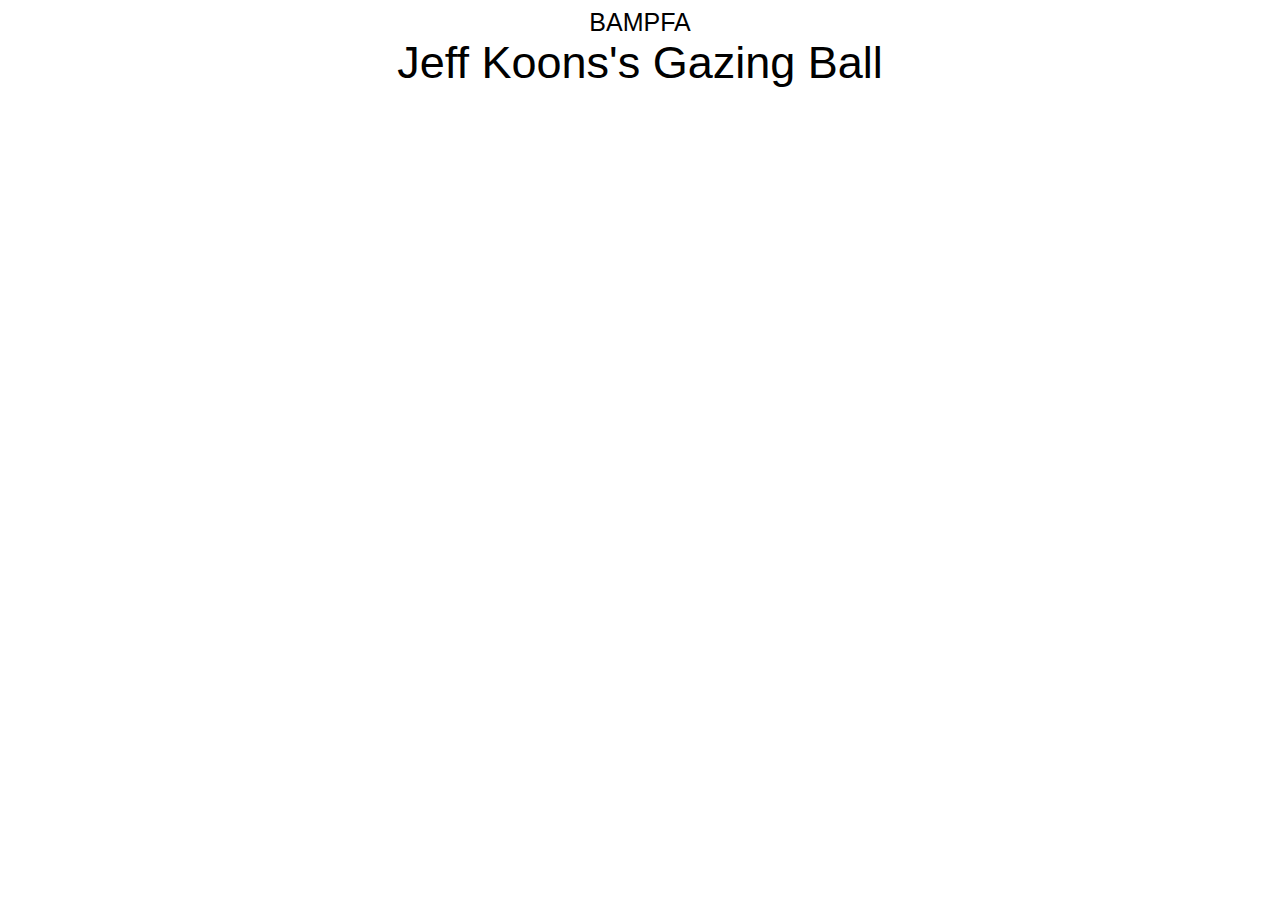
==== project3/index.html @ c43d0291 "edit" ====
<!DOCTYPE html>
<html>

<head>
    <title></title>
    <meta charset="utf-8" />
    <link rel="stylesheet" type="text/css" href="css/styles.css">
 
</head>

<body>

<div id="header">
	BAMPFA
</div>

<div id="header2">
	Jeff Koons's Gazing Ball
</div>



<div class="picture">

<img id="pic1"><img width="350px" src="images/gb1.jpg"></img>

</div>

<div class="picture">

<img width="350px" src="images/gb2.jpg">

</div>

<div class="picture">

<img width="350px" src="images/gb3.jpg">

</div>

<div class="picture">

<img width="350px" src="images/gb5.jpg">
</div>

</div>






















</body>
</html>
---- project3/css/styles.css ----
#header{
	text-align: center;
	font-family: sans-serif;
	font-size: 25px;
}

#header2{
	text-align: center;
	font-family: sans-serif;
	font-size: 45px;
}

.picture{
	position: absolute;
	visibility: hidden;
}
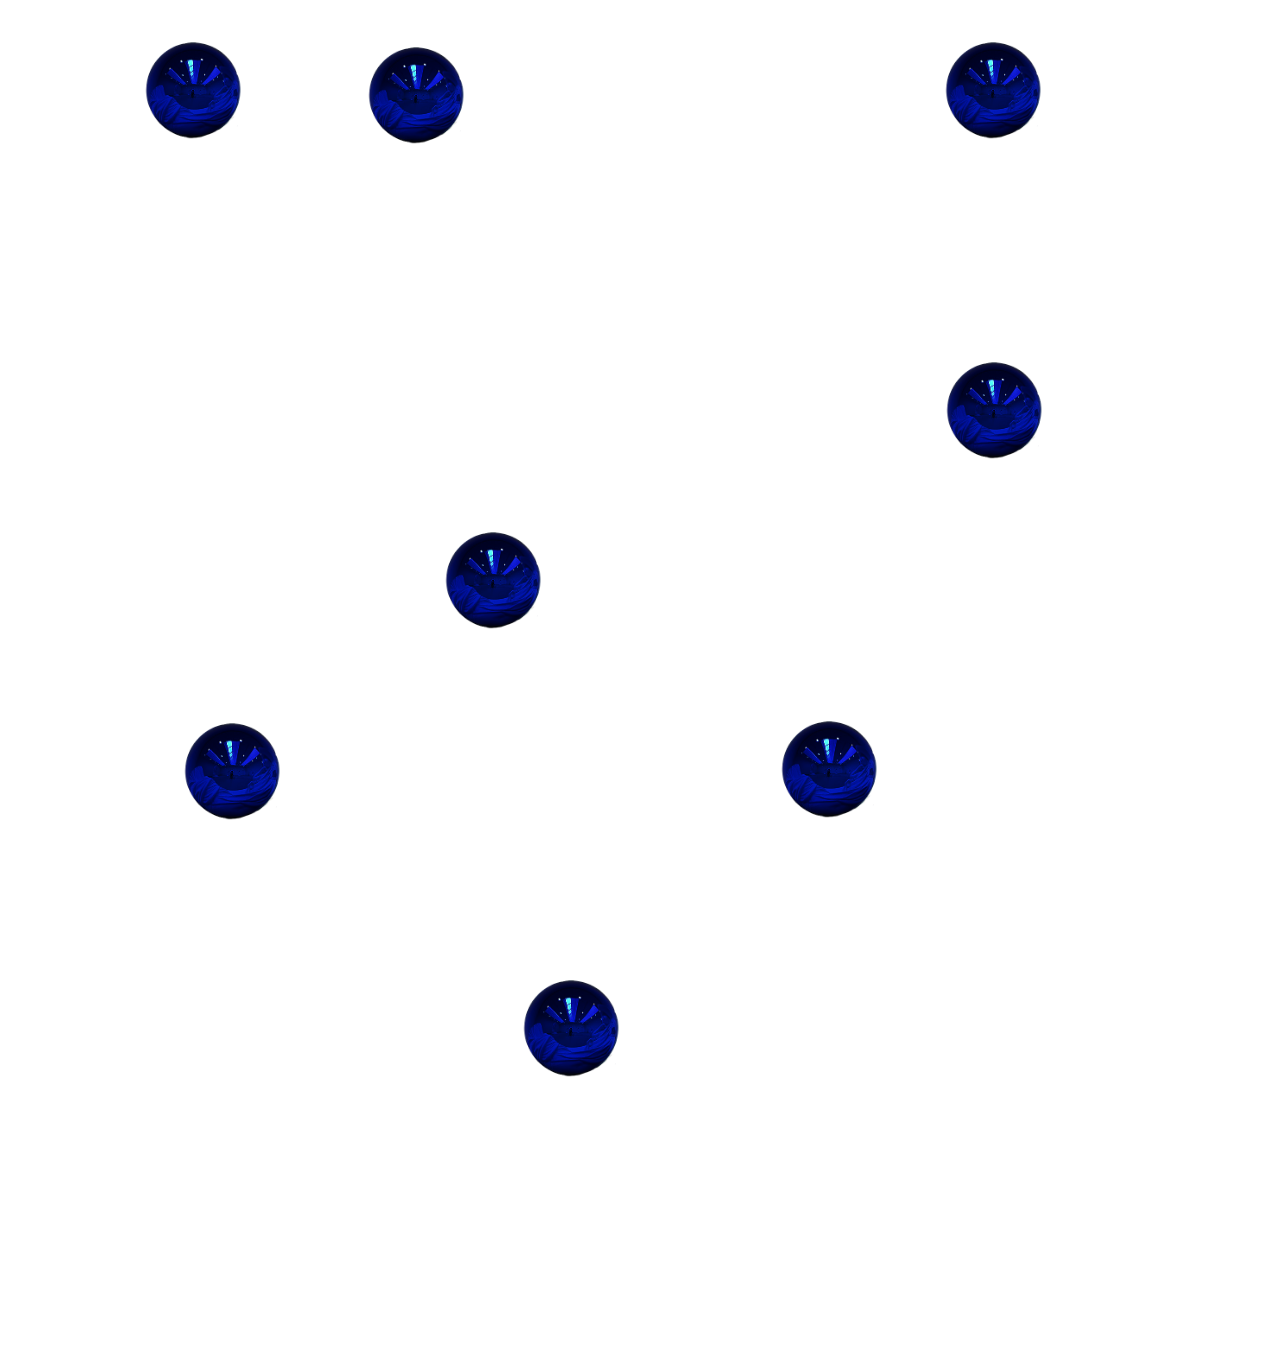
==== commit f7af025f: "edit" ====
--- a/project3/index.html
+++ b/project3/index.html
@@ -11,58 +11,52 @@
 <body>
 
 <div id="header">
-	BAMPFA
-</div>
 
-<div id="header2">
-	Jeff Koons's Gazing Ball
 </div>
 
 
+<div class="canvas">
+<div class="circle"></div>
+<div class="circle2"></div>
+<div class="circle3"></div>
+<div class="circle4"></div>
 
-<div class="picture">
+<img class="ball1" width="100px" src="images/ball.png">
+<img class="ball2" width="100px" src="images/ball.png">
+<img class="ball3" width="100px" src="images/ball.png">
+<img class="ball4" width="100px" src="images/ball.png">
+<img class="ball5" width="100px" src="images/ball.png">
+<img class="ball6" width="100px" src="images/ball.png">
+<img class="ball7" width="100px" src="images/ball.png">
 
-<img id="pic1"><img width="350px" src="images/gb1.jpg"></img>
+<a href="index2.html"><img class="ball8" width="100px" src="images/ball.png"></a>
 
-</div>
 
-<div class="picture">
 
-<img width="350px" src="images/gb2.jpg">
 
-</div>
+<div class="statues">
+<img class="pic1" width="290px" src="images/gb1.png">
 
-<div class="picture">
+<img class="pic2" width="340px" src="images/gb2.png">
 
-<img width="350px" src="images/gb3.jpg">
+<img class="pic3" width="550px" src="images/gb3.png">
 
-</div>
+<img class="pic4" width="290px" src="images/gb5.png">
 
-<div class="picture">
+<img class="pic5" width="290px" src="images/gb9.png">
 
-<img width="350px" src="images/gb5.jpg">
+<img class="pic6" width="290px" src="images/gb6.png">
+
+<div class="imgDes">Jeff Koon's Gazing Ball</div>
+
 </div>
 
 </div>
 
 
+<script src="https://cdnjs.cloudflare.com/ajax/libs/jquery/3.1.1/jquery.min.js"></script>
 
-
-
-
-
-
-
-
-
-
-
-
-
-
-
-
-
+<script src="jquery/index.js"></script>
 
 
 
--- a/project3/css/styles.css
+++ b/project3/css/styles.css
@@ -1,44 +1,242 @@
-#header{
-	text-align: center;
+.cavas{
+	width: 100%;
+	min-width: 2020px;
+	height: 100px;
+}
+
+.ball1 {
+	margin-left: 135px;
+	position: absolute;
+	margin-top: 30px;
+	z-index: 2;
+}
+
+.ball1:hover ~ .statues .pic1 {
+visibility: visible
+}
+
+.ball2 {
+	margin-left: 358px;
+	position: absolute;
+	margin-top: 35px;
+	z-index: 2;
+}
+
+.ball2:hover ~ .statues .pic2 {
+visibility: visible }
+
+.ball3 {
+	margin-left: 936px;
+	position: absolute;
+	margin-top: 350px;
+	z-index: 2;
+	display: inline-block;
+
+}
+
+.ball3:hover ~ .statues .pic3 {
+visibility: visible }
+
+.ball4 {
+	margin-left: 174px;
+	position: absolute;
+	margin-top: 711px;
+	z-index: 2;
+	display: inline-block;
+
+}
+
+.ball4:hover ~ .statues .pic4 {
+visibility: visible }
+
+.ball5 {
+	margin-left: 513px;
+	position: absolute;
+	margin-top: 968px;
+	z-index: 2;
+}
+
+.ball5:hover ~ .statues .pic5 {
+visibility: visible }
+
+.ball6 {
+	margin-left: 771px;
+	position: absolute;
+	margin-top: 709px;
+	z-index: 2;
+}
+
+.ball6:hover ~ .statues .pic6 {
+visibility: visible 
+}
+
+
+.statues{
+	position: absolute;
+
+}
+
+.pic1{
+	margin-top: 15px;
+	margin-left: 5px;
+	display: inline-block;
+	padding: 5px;
+	padding-top: 5px;
+	padding-right: 5px;
+	visibility: hidden;
+}
+
+.pic2{
+	margin-top: 15px;
+	margin-left: 5px;
+	display: inline-block;
+	padding: 5px;
+	padding-top: 5px;
+	padding-right: 5px;
+	visibility: hidden;
+}
+
+.pic3{
+	margin-top: 15px;
+	margin-left: 5px;
+	display: inline-block;
+	padding: 5px;
+	padding-top: 5px;
+	padding-right: 5px;
+	visibility: hidden;
+
+}
+
+.pic4{
+	margin-top: 15px;
+	margin-left: 5px;
+	display: inline-block;
+	padding: 5px;
+	padding-top: 5px;
+	padding-right: 5px;
+	visibility: hidden;
+}
+
+.pic5{
+	margin-top: 15px;
+	margin-left: 5px;
+	display: inline-block;
+	padding: 5px;
+	padding-top: 5px;
+	padding-right: 5px;
+	visibility: hidden;
+}
+
+.pic6{
+	margin-top: 55px;
+	margin-left: 55px;
+	display: inline-block;
+	padding: 5px;
+	padding-top: 5px;
+	padding-right: 5px;
+	visibility: hidden;
+}
+
+
+.ball7 {
+	margin-left: 935px;
+	position: absolute;
+	margin-top: 30px;
+	z-index: 2;
+}
+
+.ball7:hover ~ .statues .imgDes {
+visibility: visible
+}
+
+.imgDes{
 	font-family: sans-serif;
-	font-size: 25px;
-}
-
-#header2{
-	text-align: center;
-	font-family: sans-serif;
-	font-size: 45px;
-}
-
-.picture{
-	position: absolute;
-	visibility: hidden;
-}
-
-
-
-
-
-
-
-
-
-
-
-
-
-
-
-
-
-
-
-
-
-
-
-
-
-
-
-
+	visibility: hidden;
+	position: absolute;
+	margin-left: 207px;
+	position: absolute;
+	margin-top: -1152px;
+	font-size: 130px;
+	color: #160B85;
+}
+
+.ball8 {
+	margin-left: 435px;
+	position: absolute;
+	margin-top: 520px;
+	z-index: 2;
+}
+
+
+/*
+.circle {
+	width: 80px;
+	height: 80px;
+	background: background: #000a7a; /* Old browsers */ /*
+	background: -moz-linear-gradient(top, #000a7a 0%, #007bff 50%, #0010c1 100%); 
+	background: -webkit-linear-gradient(top, #000a7a 0%,#007bff 50%,#0010c1 100%); 
+	background: linear-gradient(to bottom, #000a7a 0%,#007bff 50%,#0010c1 100%); 
+	filter: progid:DXImageTransform.Microsoft.gradient( startColorstr='#000a7a', endColorstr='#0010c1',GradientType=0 );
+	copy;
+	-moz-border-radius: 46px;
+	-webkit-border-radius: 27px;
+	border-radius: 38px;
+	margin-left: 144px;
+	position: absolute;
+	margin-top: 28px;
+	z-index: 2;
+}
+
+.circle:hover ~ .statues .pic1 {
+visibility: visible }
+
+
+.circle2 {
+	width: 80px;
+	height: 80px;
+	background: #2B33D0;
+	-moz-border-radius: 46px;
+	-webkit-border-radius: 27px;
+	border-radius: 38px;
+	margin-left: 738px;
+	position: absolute;
+	margin-top: 80px;
+	z-index: 2;
+}
+
+.circle2:hover ~ .statues .pic2 {
+visibility: visible }
+
+.circle3 {
+	width: 80px;
+	height: 80px;
+	background: #2B33D0;
+	-moz-border-radius: 46px;
+	-webkit-border-radius: 27px;
+	border-radius: 38px;
+	margin-left: 445px;
+	position: absolute;
+	margin-top: 940px;
+	z-index: 2;
+}
+
+.circle3:hover ~ .statues .pic3 {
+visibility: visible }
+
+.circle4 {
+	width: 80px;
+	height: 80px;
+	background: #2B33D0;
+	-moz-border-radius: 46px;
+	-webkit-border-radius: 27px;
+	border-radius: 38px;
+	margin-left: 795px;
+	position: absolute;
+	margin-top: 1420px;
+	z-index: 2;
+}
+
+.circle4:hover ~ .statues .pic4 {
+visibility: visible }
+
+*/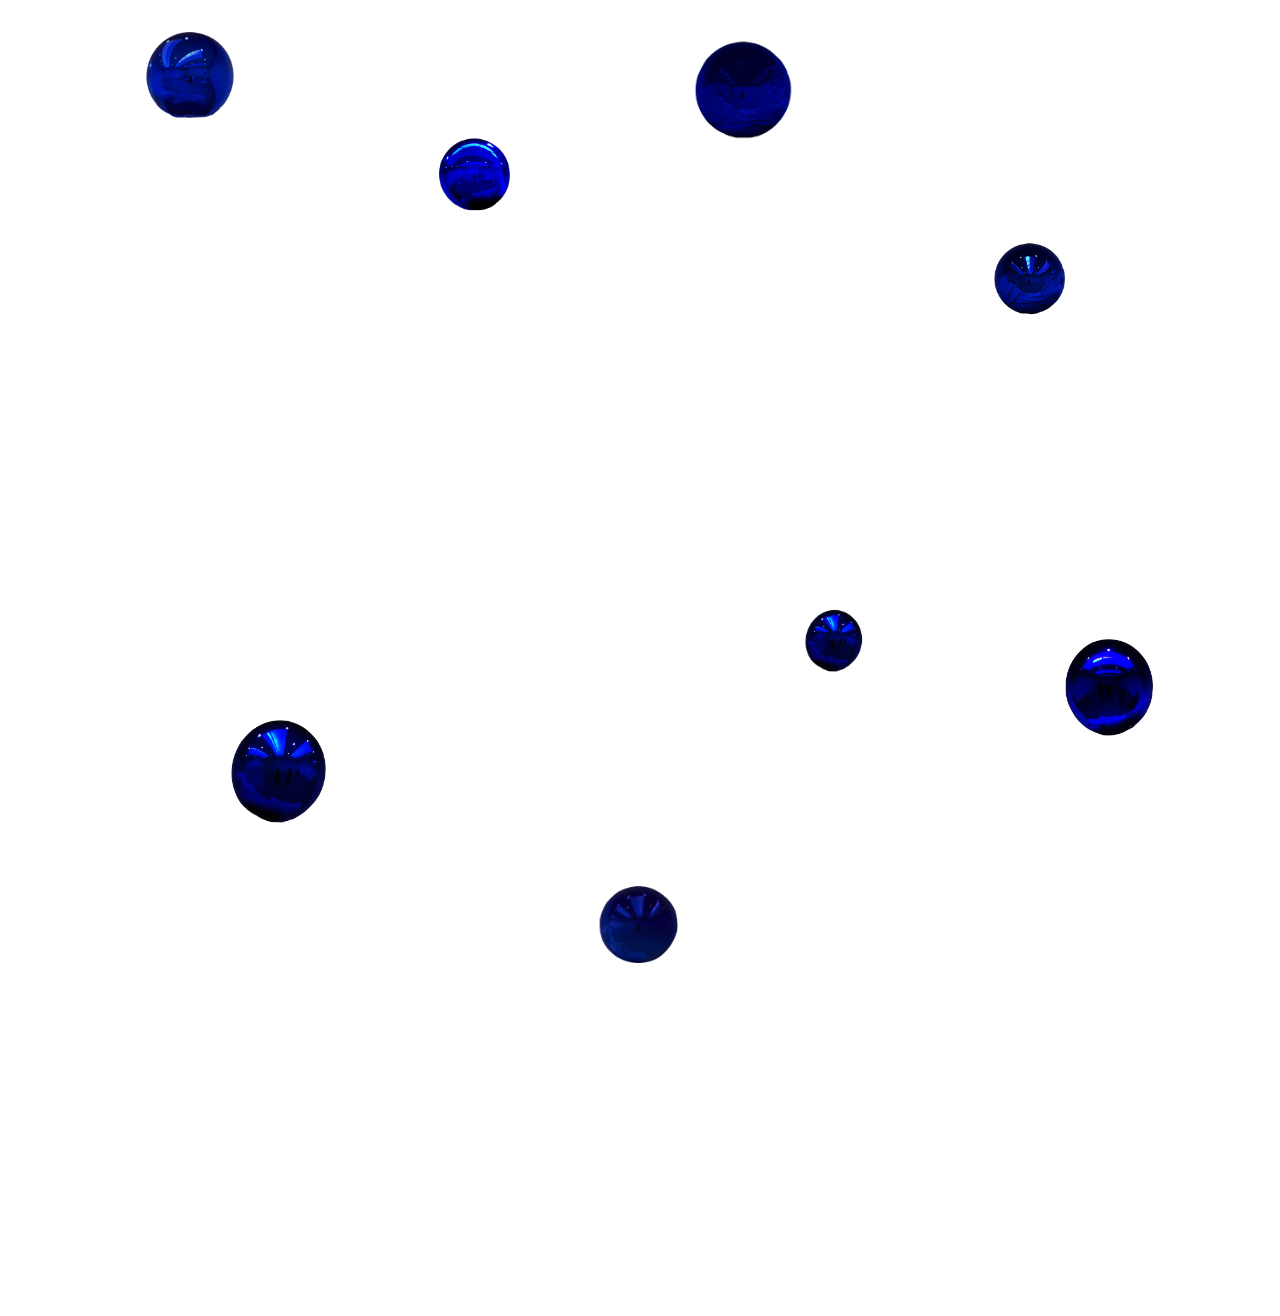
==== commit 9d26a3e5: "edit" ====
--- a/project3/index.html
+++ b/project3/index.html
@@ -5,58 +5,69 @@
     <title></title>
     <meta charset="utf-8" />
     <link rel="stylesheet" type="text/css" href="css/styles.css">
+    <link rel="shortcut icon" href="./images/favicon.ico" type="image/x-icon">
+	<link rel="icon" href="./images/favicon.ico" type="image/x-icon">
  
 </head>
 
 <body>
 
-<div id="header">
+<div>
 
+
+<input type="checkbox" id="check"> 
+<label for="check"><img class="ball7" width="100px" src="images/ball3.png"></label><p class="imgDes">Jeff Koon's <br>Gazing Ball</p>
+<p class="desc">This experience is about you. Your desires, your interests,<br> your participation, your relationship with this artwork. <br>The gazing ball represents the vastness of the<br> universe and at the same time the intimacy of<br> right here, right now.</p>
+
+
+<div class="group1">
+<img class="ball1" width="90px" src="images/ball1.png">
+
+<img class="pic1" width="290px" src="images/gb1.png">
+
+<p class="caption1">Belvedere Torso</p>
 </div>
 
 
-<div class="canvas">
-<div class="circle"></div>
-<div class="circle2"></div>
-<div class="circle3"></div>
-<div class="circle4"></div>
+<div class="group2">
+	<img class="ball2" width="75px" src="images/ball2.png">
 
-<img class="ball1" width="100px" src="images/ball.png">
-<img class="ball2" width="100px" src="images/ball.png">
-<img class="ball3" width="100px" src="images/ball.png">
-<img class="ball4" width="100px" src="images/ball.png">
-<img class="ball5" width="100px" src="images/ball.png">
-<img class="ball6" width="100px" src="images/ball.png">
-<img class="ball7" width="100px" src="images/ball.png">
+	<img class="pic2" width="320px" src="images/gb2.png">
 
-<a href="index2.html"><img class="ball8" width="100px" src="images/ball.png"></a>
+	<p class="caption2">Farnese Hercules</p>
+</div>
+
+<div class="group3">
+	<img class="ball3" width="75px" src="images/ball.png">
+	<img class="pic3" width="550px" src="images/gb3.png">
+	<p class="caption3">Ariadne</p>
+</div>
+
+<div class="group4">
+	<img class="ball4" width="100px" src="images/ball5.png">
+	<img class="pic4" width="290px" src="images/gb5.png">
+	<p class="caption4">Diana</p>
+</div>
+
+<div class="group5">
+	<img class="ball5" width="80px" src="images/ball9.png">
+	<img class="pic5" width="290px" src="images/gb9.png">
+<p class="caption5">Barberini Faun</p>
+</div>
+
+<div class="group6">
+	<img class="ball6" width="90px" src="images/ball6.png">
+	<img class="pic6" width="290px" src="images/gb6.png">
+	<p class="caption6">Antinous-Dionysus</p>	
+</div>
+
+<a href="https://www.sfmoma.org/"><img class="ball8" width="60px" src="images/ball5.png"></a>
 
 
 
 
-<div class="statues">
-<img class="pic1" width="290px" src="images/gb1.png">
-
-<img class="pic2" width="340px" src="images/gb2.png">
-
-<img class="pic3" width="550px" src="images/gb3.png">
-
-<img class="pic4" width="290px" src="images/gb5.png">
-
-<img class="pic5" width="290px" src="images/gb9.png">
-
-<img class="pic6" width="290px" src="images/gb6.png">
-
-<div class="imgDes">Jeff Koon's Gazing Ball</div>
 
 </div>
-
-</div>
-
-
-<script src="https://cdnjs.cloudflare.com/ajax/libs/jquery/3.1.1/jquery.min.js"></script>
-
-<script src="jquery/index.js"></script>
 
 
 
--- a/project3/css/styles.css
+++ b/project3/css/styles.css
@@ -1,79 +1,37 @@
-.cavas{
-	width: 100%;
-	min-width: 2020px;
-	height: 100px;
+
+
+body > div {
+	width: 1300px;
+	height: 1300px;
+	overflow-x: hidden;
+}
+p{
+	font-family: sans-serif;
+	position: absolute;
+	font-size: 15px;
+	color: #160B85;
+	font-family: helvetica;
+}
+
+.group1{
+	position: relative;
+}
+
+.group1 *{
+	position: absolute;
+	opacity: 1;
 }
 
 .ball1 {
-	margin-left: 135px;
-	position: absolute;
-	margin-top: 30px;
-	z-index: 2;
-}
-
-.ball1:hover ~ .statues .pic1 {
-visibility: visible
-}
-
-.ball2 {
-	margin-left: 358px;
-	position: absolute;
-	margin-top: 35px;
-	z-index: 2;
-}
-
-.ball2:hover ~ .statues .pic2 {
-visibility: visible }
-
-.ball3 {
-	margin-left: 936px;
-	position: absolute;
-	margin-top: 350px;
-	z-index: 2;
-	display: inline-block;
-
-}
-
-.ball3:hover ~ .statues .pic3 {
-visibility: visible }
-
-.ball4 {
-	margin-left: 174px;
-	position: absolute;
-	margin-top: 711px;
-	z-index: 2;
-	display: inline-block;
-
-}
-
-.ball4:hover ~ .statues .pic4 {
-visibility: visible }
-
-.ball5 {
-	margin-left: 513px;
-	position: absolute;
-	margin-top: 968px;
-	z-index: 2;
-}
-
-.ball5:hover ~ .statues .pic5 {
-visibility: visible }
-
-.ball6 {
-	margin-left: 771px;
-	position: absolute;
-	margin-top: 709px;
-	z-index: 2;
-}
-
-.ball6:hover ~ .statues .pic6 {
-visibility: visible 
-}
-
-
-.statues{
-	position: absolute;
-
+	margin-left: 137px;
+	position: absolute;
+	margin-top: 22px;
+	z-index: 2;
+}
+
+.ball1:hover ~ * {
+	opacity: 1;
+	transition: all 1s ease 0s;
 }
 
 .pic1{
@@ -83,17 +41,78 @@
 	padding: 5px;
 	padding-top: 5px;
 	padding-right: 5px;
-	visibility: hidden;
-}
+	opacity: 0;
+	transition: all 1s ease .3s;	}
+
+.caption1{
+	opacity: 0;
+	transition: all 1s ease .3s;
+	margin-left: 243px;
+	margin-top: 75px;
+}
+
+.group2{
+	position: relative;
+	left: 375px;
+	top: 105px;
+}
+
+.group2 *{
+	position: absolute;
+	opacity: 1;
+}
+
+.ball2 {
+	margin-left: 54px;
+	position: absolute;
+	margin-top: 24px;
+	z-index: 2;
+}
+
+.ball2:hover ~ * {
+	opacity: 1;
+	transition: all 1s ease 0s;
+}
+
 
 .pic2{
-	margin-top: 15px;
-	margin-left: 5px;
-	display: inline-block;
-	padding: 5px;
-	padding-top: 5px;
-	padding-right: 5px;
-	visibility: hidden;
+	display: inline-block;
+	padding: 5px;
+	padding-top: 5px;
+	padding-right: 5px;
+	opacity: 0;
+	transition: all 1s;}
+
+.caption2{
+	opacity: 0;
+	transition: all 1s ease .3s;
+	margin-left: 263px;
+	margin-top: 105px;
+}
+
+.group3{
+	position: relative;
+	left: 706px;
+	top: 149px;
+}
+
+.group3 *{
+	position: absolute;
+	opacity: 1;
+}
+
+.ball3 {
+	margin-left: 278px;
+	position: absolute;
+	margin-top: 83px;
+	z-index: 2;
+	display: inline-block;
+}
+
+.ball3:hover ~ * {
+	opacity: 1;
+		transition: all 1s ease 0s;
+
 }
 
 .pic3{
@@ -103,28 +122,135 @@
 	padding: 5px;
 	padding-top: 5px;
 	padding-right: 5px;
-	visibility: hidden;
-
-}
-
-.pic4{
+	opacity: 0;
+	transition: all 1s;
+}
+
+.caption3{
+	opacity: 0;
+	transition: all 1s ease .3s;
+	margin-left: 215px;
+	margin-top: 70px;
+}
+
+
+.group4{
+	position: relative;
+	top: 683px;
+	left: 50px;
+}
+
+.group4 *{
+	position: absolute;
+	opacity: 1;
+}
+
+.ball4 {
+	margin-left: 171px;
+	position: absolute;
+	margin-top: 26px;
+	z-index: 2;
+	display: inline-block;
+}
+
+.ball4:hover ~ * {
+		opacity: 1;
+			transition: all 1s ease 0s;
+
+ }
+
+
+
+ .pic4{
 	margin-top: 15px;
 	margin-left: 5px;
 	display: inline-block;
 	padding: 5px;
 	padding-top: 5px;
 	padding-right: 5px;
-	visibility: hidden;
-}
-
-.pic5{
+	opacity: 0;
+	transition: all 1s;}
+
+.caption4{
+	opacity: 0;
+	transition: all 1s ease .3s;
+	margin-left: 42px;
+	margin-top: 240px;
+}
+
+
+
+.group5{
+	position: relative;
+	top: 737px;
+	left: 377px;
+}
+
+.group5 *{
+	position: absolute;
+	opacity: 1;
+}
+
+.ball5 {
+		margin-left: 213px;
+		position: absolute;
+		margin-top: 138px;
+		z-index: 2;	
+}
+
+	.ball5:hover ~ * {
+			opacity: 1;
+				transition: all 1s ease 0s;
+
+ }
+
+
+ .pic5{
 	margin-top: 15px;
 	margin-left: 5px;
 	display: inline-block;
 	padding: 5px;
 	padding-top: 5px;
 	padding-right: 5px;
-	visibility: hidden;
+	opacity: 0;
+	transition: all 1s;}
+
+ .caption5{
+	opacity: 0;
+	transition: all 1s ease .3s;
+    margin-left: 303px;
+    margin-top: 125px;
+}
+
+
+.group6{
+	position: relative;
+	top:566px;
+	left: 891px;
+}
+
+.group6 *{
+	position: absolute;
+	opacity: 1;
+}
+
+.ball6 {
+	margin-left: 165px;
+	position: absolute;
+	margin-top: 65px;
+	z-index: 2;
+}
+
+.ball6:hover ~ * {
+		opacity: 1;
+			transition: all 1s ease 0s;
+}
+
+.caption6{
+	opacity: 0;
+	transition: all 1s ease .3s;
+    margin-left: 24px;
+    margin-top: 205px;
 }
 
 .pic6{
@@ -134,109 +260,91 @@
 	padding: 5px;
 	padding-top: 5px;
 	padding-right: 5px;
-	visibility: hidden;
-}
+	opacity: 0;
+	transition: all 1s;}
+
 
 
 .ball7 {
-	margin-left: 935px;
+	margin-left: 685px;
 	position: absolute;
 	margin-top: 30px;
 	z-index: 2;
 }
 
-.ball7:hover ~ .statues .imgDes {
-visibility: visible
-}
+.ball7:hover ~ * {
+opacity: 1;
+			transition: all 1s ease 0s;}
 
 .imgDes{
 	font-family: sans-serif;
-	visibility: hidden;
-	position: absolute;
-	margin-left: 207px;
-	position: absolute;
-	margin-top: -1152px;
-	font-size: 130px;
+	position: absolute;
+	margin-left: 199px;
+	margin-top: 224px;
+	font-size: 120px;
 	color: #160B85;
-}
+	font-family: helvetica;
+	opacity: 0;
+	transition: all 1s ease .3s;
+}
+
+#check{
+	display: none;
+}
+
+label {
+	cursor: pointer;
+}
+
+label:hover ~ p {
+	opacity: 1;
+	transition: all 1s ease 0s;
+
+}
+
+#check:checked ~ div *{
+opacity: 1;
+}
+
 
 .ball8 {
-	margin-left: 435px;
-	position: absolute;
-	margin-top: 520px;
-	z-index: 2;
-}
-
-
-/*
-.circle {
-	width: 80px;
-	height: 80px;
-	background: background: #000a7a; /* Old browsers */ /*
-	background: -moz-linear-gradient(top, #000a7a 0%, #007bff 50%, #0010c1 100%); 
-	background: -webkit-linear-gradient(top, #000a7a 0%,#007bff 50%,#0010c1 100%); 
-	background: linear-gradient(to bottom, #000a7a 0%,#007bff 50%,#0010c1 100%); 
-	filter: progid:DXImageTransform.Microsoft.gradient( startColorstr='#000a7a', endColorstr='#0010c1',GradientType=0 );
-	copy;
-	-moz-border-radius: 46px;
-	-webkit-border-radius: 27px;
-	border-radius: 38px;
-	margin-left: 144px;
-	position: absolute;
-	margin-top: 28px;
-	z-index: 2;
-}
-
-.circle:hover ~ .statues .pic1 {
-visibility: visible }
-
-
-.circle2 {
-	width: 80px;
-	height: 80px;
-	background: #2B33D0;
-	-moz-border-radius: 46px;
-	-webkit-border-radius: 27px;
-	border-radius: 38px;
-	margin-left: 738px;
-	position: absolute;
-	margin-top: 80px;
-	z-index: 2;
-}
-
-.circle2:hover ~ .statues .pic2 {
-visibility: visible }
-
-.circle3 {
-	width: 80px;
-	height: 80px;
-	background: #2B33D0;
-	-moz-border-radius: 46px;
-	-webkit-border-radius: 27px;
-	border-radius: 38px;
-	margin-left: 445px;
-	position: absolute;
-	margin-top: 940px;
-	z-index: 2;
-}
-
-.circle3:hover ~ .statues .pic3 {
-visibility: visible }
-
-.circle4 {
-	width: 80px;
-	height: 80px;
-	background: #2B33D0;
-	-moz-border-radius: 46px;
-	-webkit-border-radius: 27px;
-	border-radius: 38px;
-	margin-left: 795px;
-	position: absolute;
-	margin-top: 1420px;
-	z-index: 2;
-}
-
-.circle4:hover ~ .statues .pic4 {
-visibility: visible }
-
-*/+	left: 804px;
+	position: absolute;
+	top: 608px;
+	z-index: 2;
+		transition: all 1s ease .3s;
+
+}
+
+.ball8:hover{
+	width: 900px;
+	top: 0px;
+	left: 0px;
+}
+
+.desc{
+	font-family: sans-serif;
+	position: absolute;
+	margin-left: 199px;
+	margin-top: 534px;
+	font-size: 24px;
+	color: #160B85;
+	font-family: helvetica;
+	opacity: 0;
+	transition: all 1s ease .3s;
+}
+
+
+
+
+
+
+
+
+
+
+
+
+
+
+
